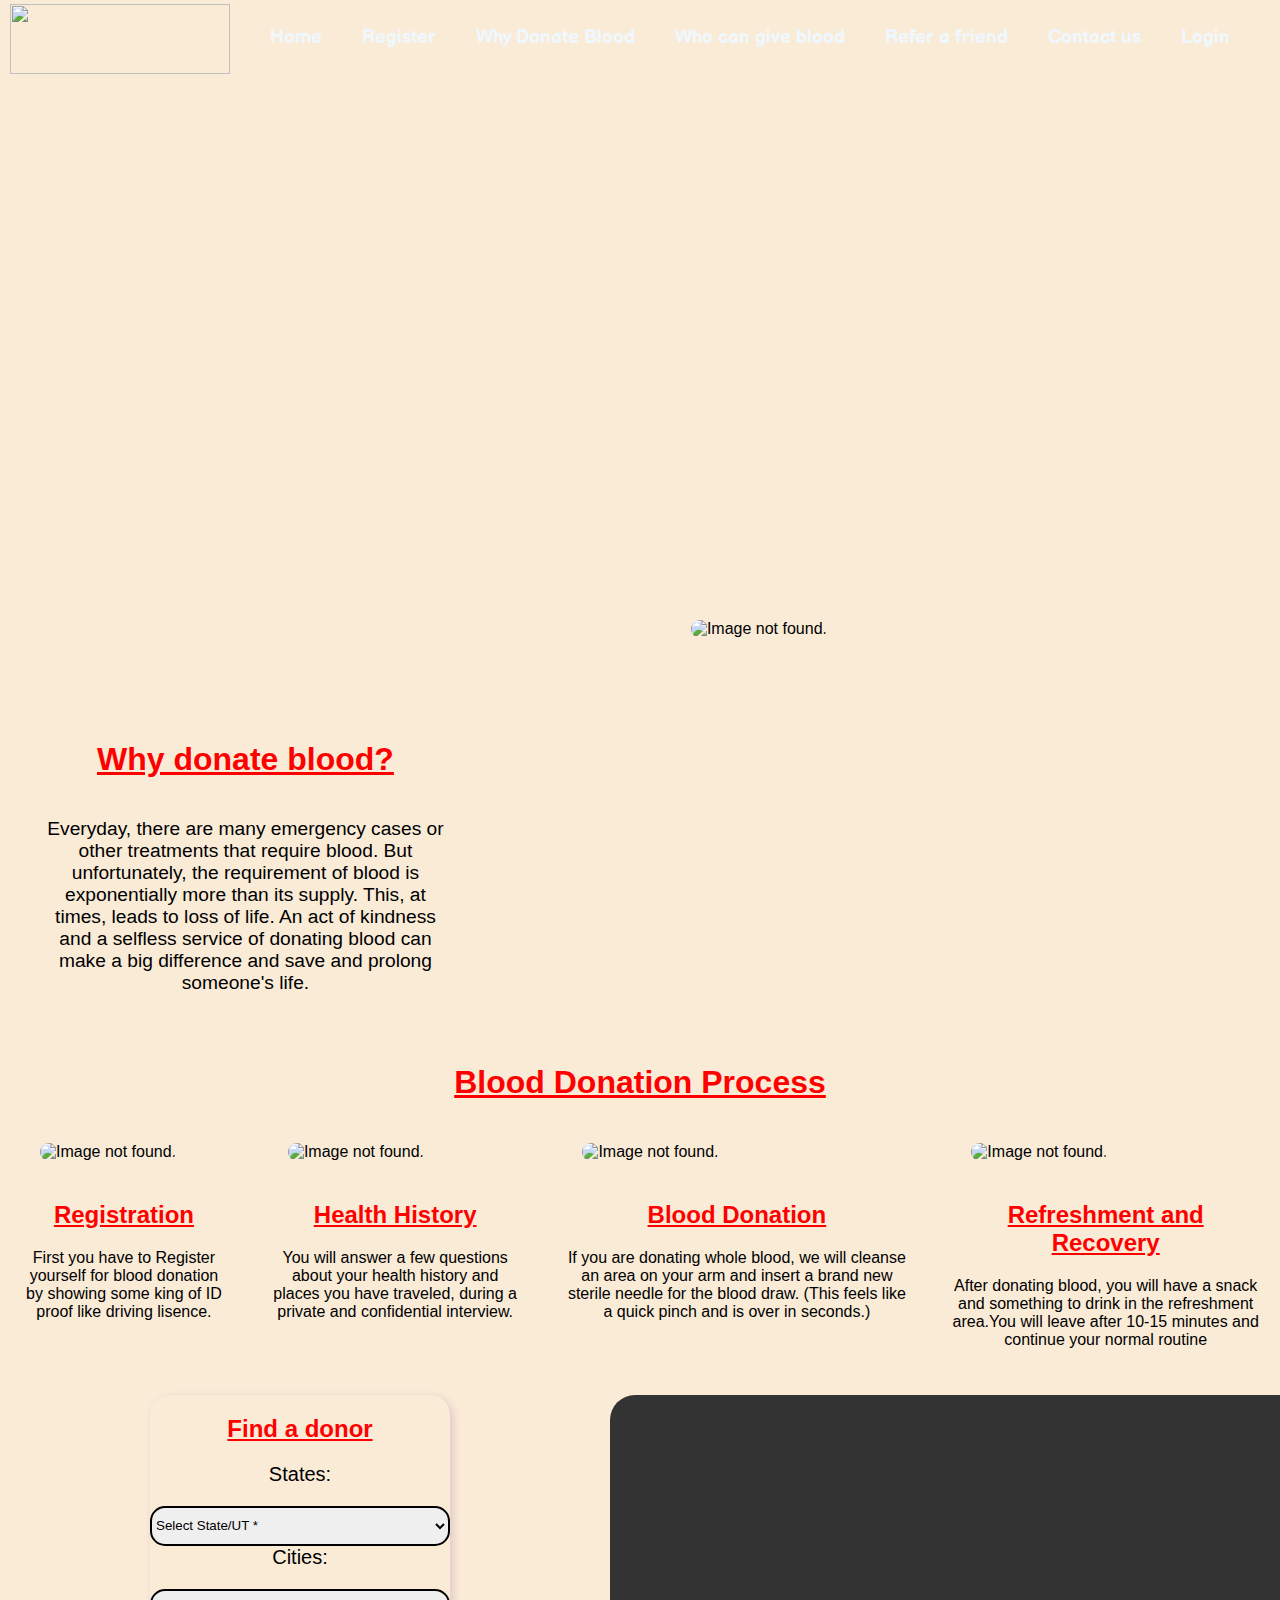
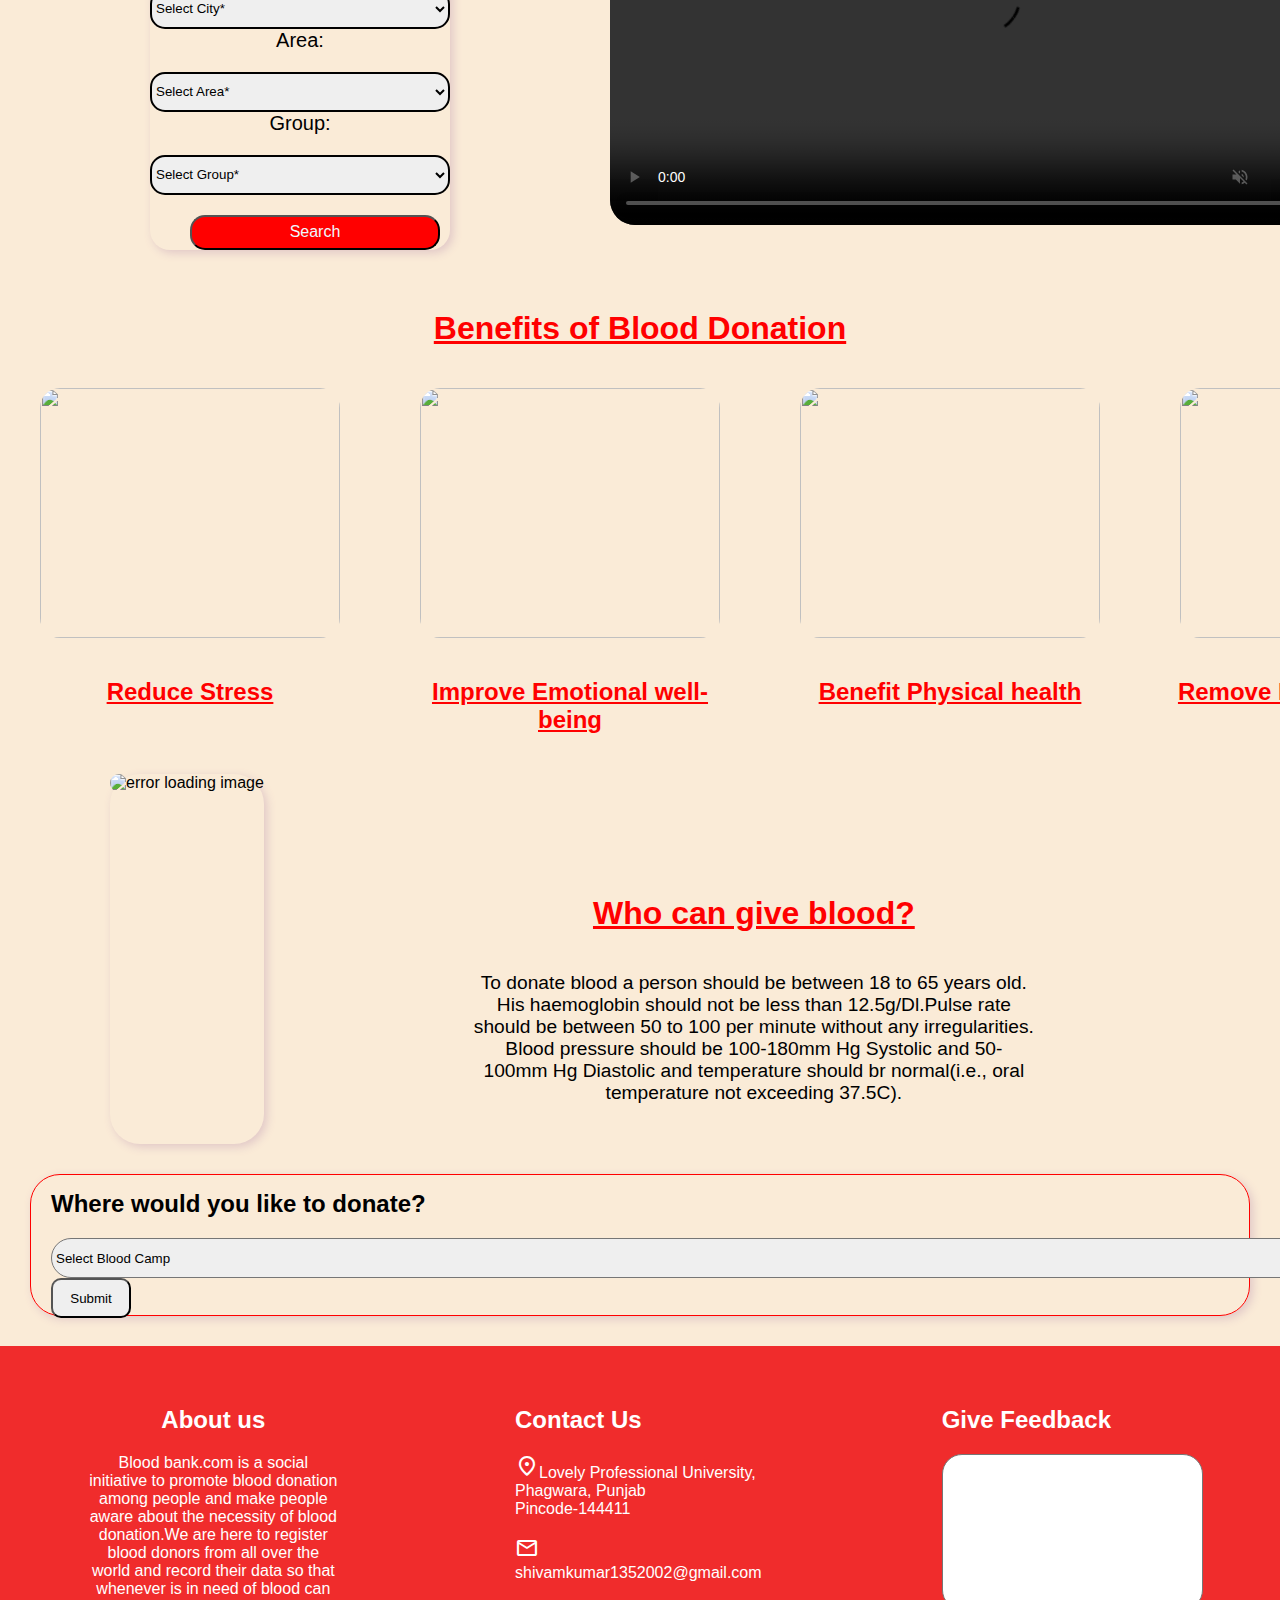
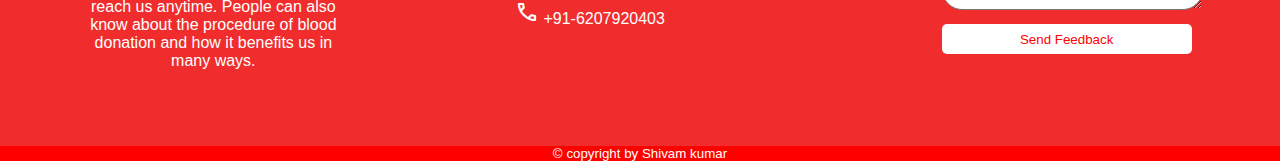
==== index.html @ 962cacae "Add files via upload" ====
<!DOCTYPE html>
<html lang="en">

<head>
    <meta charset="UTF-8">
    <meta http-equiv="X-UA-Compatible" content="IE=edge">
    <meta name="viewport" content="width=device-width, initial-scale=1.0">
    <title>Blood bank</title>
    <link rel="icon" href="droplet.png">
    <link rel="stylesheet" href="blood_donation2.0.css">
    <link href="https://fonts.googleapis.com/css2?family=Balsamiq+Sans&display=swap" rel="stylesheet">
    <link rel="stylesheet"
        href="https://fonts.googleapis.com/css2?family=Material+Symbols+Outlined:opsz,wght,FILL,GRAD@20..48,100..700,0..1,-50..200" />
</head>

<body bgcolor=#FAEBD7>
    <header class="header">
        <div>
            <div style="margin-left:150px;">
                <ul class="nav">
                    <li><img src="bloodbank/logo.png" height="70px" width="220px"
                            style="margin-top: -22px; margin-left: -220px; border:-10px;"></li>
                    <li><a href="">Home</a></li>
                    <li><a href="register.html" target="_blank">Register</a></li>
                    <li><a href="bloodbank/donor.html" target="_blank">Why Donate Blood</a>
                    </li>
                    <li><a href="bloodbank/given.html" target="_blank">Who can give
                            blood</a></li>
                    <li><a href="refer a friend.html" target="_blank">Refer a friend</a></li>
                    <li><a href="#contact" target="_blank">Contact us</a></li>
                    <li><a href="sign in login.html" target="_blank">Login</a></li>
                </ul>
            </div>
        </div>


    </header>
    <div class="div_main">
        <div class="div1">
            <h1>Why donate blood?</h1>
            <p>
                Everyday, there are many emergency cases or other treatments that require blood. But unfortunately, the
                requirement of blood is exponentially more than its supply. This, at times, leads to loss of life. An
                act of kindness and a selfless service of donating blood can make a big difference and save and prolong
                someone's life.
            </p>
        </div>
        <div class="div2">
            <img id="wdb" src="bloodbank/why donate blood.jpg" alt="Image not found.">
        </div>
    </div>

    <div id="process">
        <h1>Blood Donation Process</h1>
    </div>
    <div class="div_main2">
        <div class="process"><img src="bloodbank/registration.jpeg" alt="Image not found.">
            <h2>Registration</h2>
            <p>First you have to Register yourself for blood donation by showing some king of ID proof like driving
                lisence.</p>
        </div>
        <div class="process"><img src="bloodbank/health.webp" alt="Image not found.">
            <h2>Health History</h2>
            <p>You will answer a few questions about your health history and places you have traveled, during a private
                and confidential interview.</p>
        </div>
        <div class="process"><img src="bloodbank/blood_donor.jpg" alt="Image not found.">
            <h2>Blood Donation</h2>
            <p>If you are donating whole blood, we will cleanse an area on your arm and insert a brand new sterile
                needle for the blood draw. (This feels like a quick pinch and is over in seconds.)</p>
        </div>
        <div class="process"><img src="bloodbank/recovery.jpeg" alt="Image not found.">
            <h2>Refreshment and Recovery</h2>
            <p>After donating blood, you will have a snack and something to drink in the refreshment area.You will leave
                after 10-15 minutes and continue your normal routine</p>
        </div>
    </div>
    <div id="form">
        <div id="fdiv1">
            <div>
                <h2 id="fh">Find a donor</h2>
            </div>
            <div class="fdiv">
                <form action="" style="font-size: 20px;" autocomplete="off " method="post">
                    States: <select name="" id="" class="finp">
                        <option value selected="selected">Select State/UT *</option>
                        <option value="26909">Andaman and Nicobar</option>
                        <option value="26920">Andhra Pradesh</option>
                        <option value="27573">Arunachal Pradesh</option>
                        <option value="27718">Assam</option>
                        <option value="28070">Bihar</option>
                        <option value="28449">Chandigarh</option>
                        <option value="28455">Chhattisgarh</option>
                        <option value="28644">Dadra And Nagar Haveli</option>
                        <option value="28650">Daman And Diu</option>
                        <option value="28655">Delhi</option>
                        <option value="28678">Goa</option>
                        <option value="28697">Gujarat</option>
                        <option value="28972">Haryana</option>
                        <option value="29297">Himachal Pradesh</option>
                        <option value="29424">Jammu and Kashmir</option>
                        <option value="29647">Jharkhand</option>
                        <option value="29881">Karnataka</option>
                        <option value="30137">Kerala</option>
                        <option value="177104">Ladakh</option>
                        <option value="30279">Lakshadweep</option>
                        <option value="30284">Madhya Pradesh</option>
                        <option value="30624">Maharashtra</option>
                        <option value="31026">Manipur</option>
                        <option value="31058">Meghalaya</option>
                        <option value="31123">Mizoram</option>
                        <option value="31172">Nagaland</option>
                        <option value="31227">Odisha</option>
                        <option value="31606">Puducherry</option>
                        <option value="31626">Punjab</option>
                        <option value="31766">Rajasthan</option>
                        <option value="32032">Sikkim</option>
                        <option value="32052">Tamil Nadu</option>
                        <option value="32319">Telangana</option>
                        <option value="32659">Tripura</option>
                        <option value="32784">Uttar Pradesh</option>
                        <option value="33411">Uttarakhand</option>
                        <option value="33506">West Bengal</option>
                    </select>
                </form>
            </div>
            <div class="fdiv">
                <form action="" autocomplete="off" style="font-size: 20px;">
                    Cities: <select name="" id="" class="finp">
                        <option value="selectcity">Select City*</option>
                        <option value="patna">Patna</option>
                    </select>
                </form>
            </div>
            <div class="fdiv">
                <form action="" autocomplete="off" style="font-size: 20px;">
                    Area: <select name="" id="" class="finp">
                        <option value="selectarea">Select Area*</option>
                        <option value="prithvipur">Prithvipur</option>
                    </select>
                </form>
            </div>
            <div class="fdiv">
                <form action="" autocomplete="off" style="font-size: 20px;">
                    Group: <select name="" id="" class="finp">
                        <option value="select" selected>Select Group*</option>
                        <option value="a+">A+</option>
                        <option value="a-">A-</option>
                        <option value="b+">B+</option>
                        <option value="b-">B-</option>
                        <option value="o+">O+</option>
                        <option value="o-">O-</option>
                        <option value="ab+">AB+</option>
                        <option value="ab-">AB-</option>
                    </select>
                </form>
            </div>
            <div class="fdiv">
                <form action="">
                    <input type="submit" name="" id="finp" value="Search">
                </form>
            </div>
        </div>
        <div id="vid">
            <video width="750" height="430" controls autoplay muted loop style="border-radius: 25px;">
                <source src="bloodbank/blood_donation_video.mp4" type="video/mp4">
            </video>
        </div>

    </div>
    <div id="process">
        <h1>Benefits of Blood Donation</h1>
    </div>
    <div class="div_main2">
        <div class="process"><img src="bloodbank/stress.jpg">
            <h2>Reduce Stress</h2>
        </div>
        <div class="process"><img src="bloodbank/emotion.jpg">
            <h2>Improve Emotional well-being</h2>
        </div>
        <div class="process"><img src="bloodbank/physical.jpg">
            <h2>Benefit Physical health</h2>
        </div>
        <div class="process"><img src="bloodbank/negative.jpg" alt="">
            <h2>Remove Negative Feelings</h2>
        </div>
    </div>
    <div class="div_main">
        <div id="agepic"><img src="bloodbank/age.jpg" alt="error loading image" height="400px" width="500px"
                style="border-radius: 30px;"></div>
        <div class="div1" id="age">
            <h1>Who can give blood?</h1>
            <p>
                To donate blood a person should be between 18 to 65 years old. His haemoglobin should not be less than
                12.5g/Dl.Pulse rate should be between 50 to 100 per minute without any irregularities. Blood pressure
                should be 100-180mm Hg Systolic and 50-100mm Hg Diastolic and temperature should br normal(i.e., oral
                temperature not exceeding 37.5C).
            </p>
        </div>
    </div>
    <div
        style="box-shadow: 3px 3px 10px rgb(224, 199, 199); border:0.1px solid red; height: 100px; margin: 30px; border-radius: 30px; padding:20px;align-content: center;">
        <h2 style="margin-top:-5px;">Where would you like to donate?</h2>
        <form action="">
            <select name="center" id="center" style="width:1300px; height:40px; border-radius: 20px;">
                <option value="0" selected>Select Blood Camp</option>
                <option value="1">Blood Camp Lpu</option>
            </select> <input type="submit" style="width:80px; height:40px; border-radius: 10px;">
        </form>
    </div>
    <footer>
        <div class="mainfoot">
            <div class="foot">
                <h2 style="text-align:center">About us</h2>
                <p style="text-align:center;">Blood bank.com is a social initiative to promote blood donation among
                    people and make people aware about the necessity of blood donation.We are here to register blood
                    donors from all over the world and record their data so that whenever is in need of blood can reach
                    us anytime. People can also know about the procedure of blood donation and how it benefits us in
                    many ways.</p>
            </div>
            <div class="foot" id="contact">
                <h2>Contact Us</h2>
                <div>
                    <span class="material-symbols-outlined">
                        location_on
                    </span><span>Lovely Professional University, Phagwara, Punjab <br>Pincode-144411</span><br>
                </div><br>
                <div>
                    <span class="material-symbols-outlined">
                        mail
                    </span><span>shivamkumar1352002@gmail.com</span><br>
                </div><br>
                <div>
                    <span class="material-symbols-outlined">
                        call
                    </span>
                    +91-6207920403 <br>
                </div><br>


            </div>
            <div class="foot">
                <h2>Give Feedback</h2>
                <form action="blood_donation.js">
                    <textarea name="" id="" cols="30" rows="10" style="border-radius:20px ;"></textarea>
                    <button onclick=""
                        style="width:250px; height:30px; background-color: white; color: red; border-radius: 5px; border:0px; margin:10px 10px 0px 0px">Send
                        Feedback</button>
                </form>

            </div>
        </div>
        <div style="background-color:red; text-align: center; font-size: smaller; color:white;">
            &copy; copyright by Shivam kumar<br>
        </div>
    </footer>
</body>
</html>
---- blood_donation2.0.css ----
body {
            margin: 0px;
            padding: 0px;

        }

        .header {
            background-image: url('bloodbank/head_image2.jpg');

            background-size: cover;
            background-position: center;
        }

        .header div {
            height: 600px;
        }

        .nav {
            list-style: none;

            display: inline-block;

            color: aliceblue;


        }

        .nav li {
            float: left;
            margin-left:20px;
            margin-top: 10px;
            padding-left: 20px;
        }

        .nav li a {
            text-decoration: none;
            color: aliceblue;
            font-size: larger;
            font-weight: bold;
            font-family: Balsamiq Sans;
        }

        .tab thead th {
            text-align: center;
        }

        .tab {
            border: 2px solid white;
            padding: 20px;
            margin-left: 130px;
            border-radius: 20px;
            background-color: rgb(59, 59, 195);
            font-size: larger;
        }

        .nav li a:hover {
            text-decoration: underline;
            color:aqua;
        }

        #logo {
            height: 100px;
            width: 100px;
            mix-blend-mode: multiply;
        }

        #wdb {
            border-radius: 20px;
            width: fit-content;
        }

        .div_main {

            display: flex;
            margin-top: 20px;

        }

        .div1 {

            display: inline;
            width: 50%;
            padding-top: 100px;
        }

        .div2 {
            width: 60%;
            margin-left: 200px;
        }

        .div1 h1 {
            text-align: center;
            text-decoration: underline;
            color:red;
        }

        .div1 p {
            text-align: center;
            margin: 40px;
            font-size: larger;
        }

        .div_main2 {
            display: flex;
        }

        .process {
            margin: 0px 20px;
        }

        .process img {
            width: 300px;
            height: 250px;
            margin: 20px;
            border-radius: 20px;
        }

        #process {
            display: block;
            width: 100%;
            text-align: center;
            color: red;
            text-decoration: underline;
            margin-top: 30px;
        }

        .process h2 {
            text-align: center;
            text-decoration: underline;
            color: red;
        }

        .process p {
            text-align: center;
        }

        #form {
            display: flex;


        }

        #vid {

            border-radius: 15px;
            margin: 30px;
            margin-left: 10px;
        }

        #fdiv1 {
            border-radius: 20px;
            width: 50%;
            margin: 30px 150px;
            box-shadow: 3px 3px 10px rgb(224, 199, 199);

        }

        #fh {
            text-align: center;
            text-decoration: underline;
            color: red;
        }

        .finp {
            width: 300px;
            height: 40px;
            border: 2px solid black;
            border-radius: 15px;
            margin-top: 20px
        }

        .fdiv {
            display: inline;
            text-align: center;
        }

        #finp {
            margin-top: 20px;
            width: 250px;
            height: 35px;
            border-radius: 15px;
            background-color: red;
            color: aliceblue;
            font-size: medium;
            margin-left: 30px;
        }

        #finp:hover {
            background-color: rgb(248, 75, 75);
        }

        body {
            font-family: Arial, Helvetica, sans-serif;
        }

        #age {
            margin-left: 60px;
            padding-left: 110px;
            padding-right: 110px;
            text-align: center;
        }

        #agepic {
            margin-left: 110px;
            border-radius: 30px;
            box-shadow: 3px 3px 10px rgb(224, 199, 199);
        }
        .mainfoot{
            background-color:rgb(240, 44, 44); 
            height:400px;
            display:flex;
            color:white;
        }
        .foot{
            width:250px;
            margin:40px auto;
        }
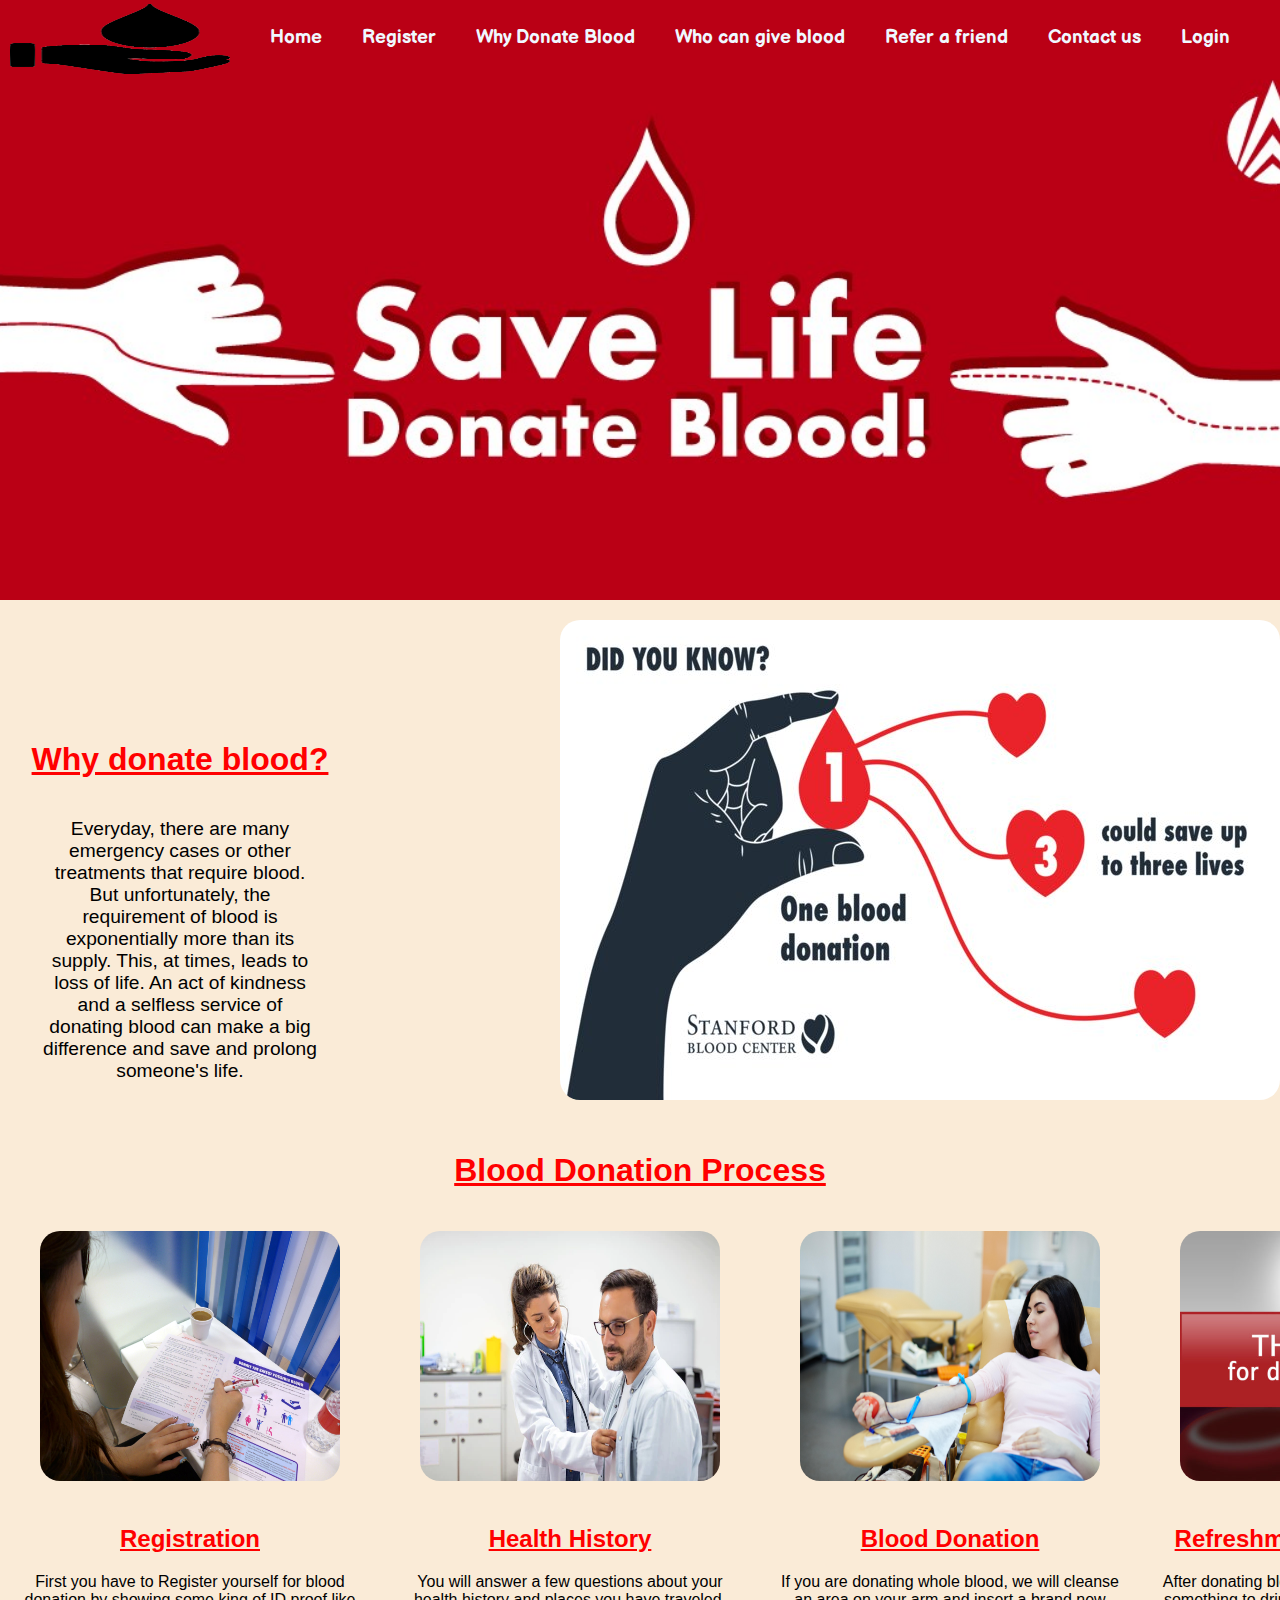
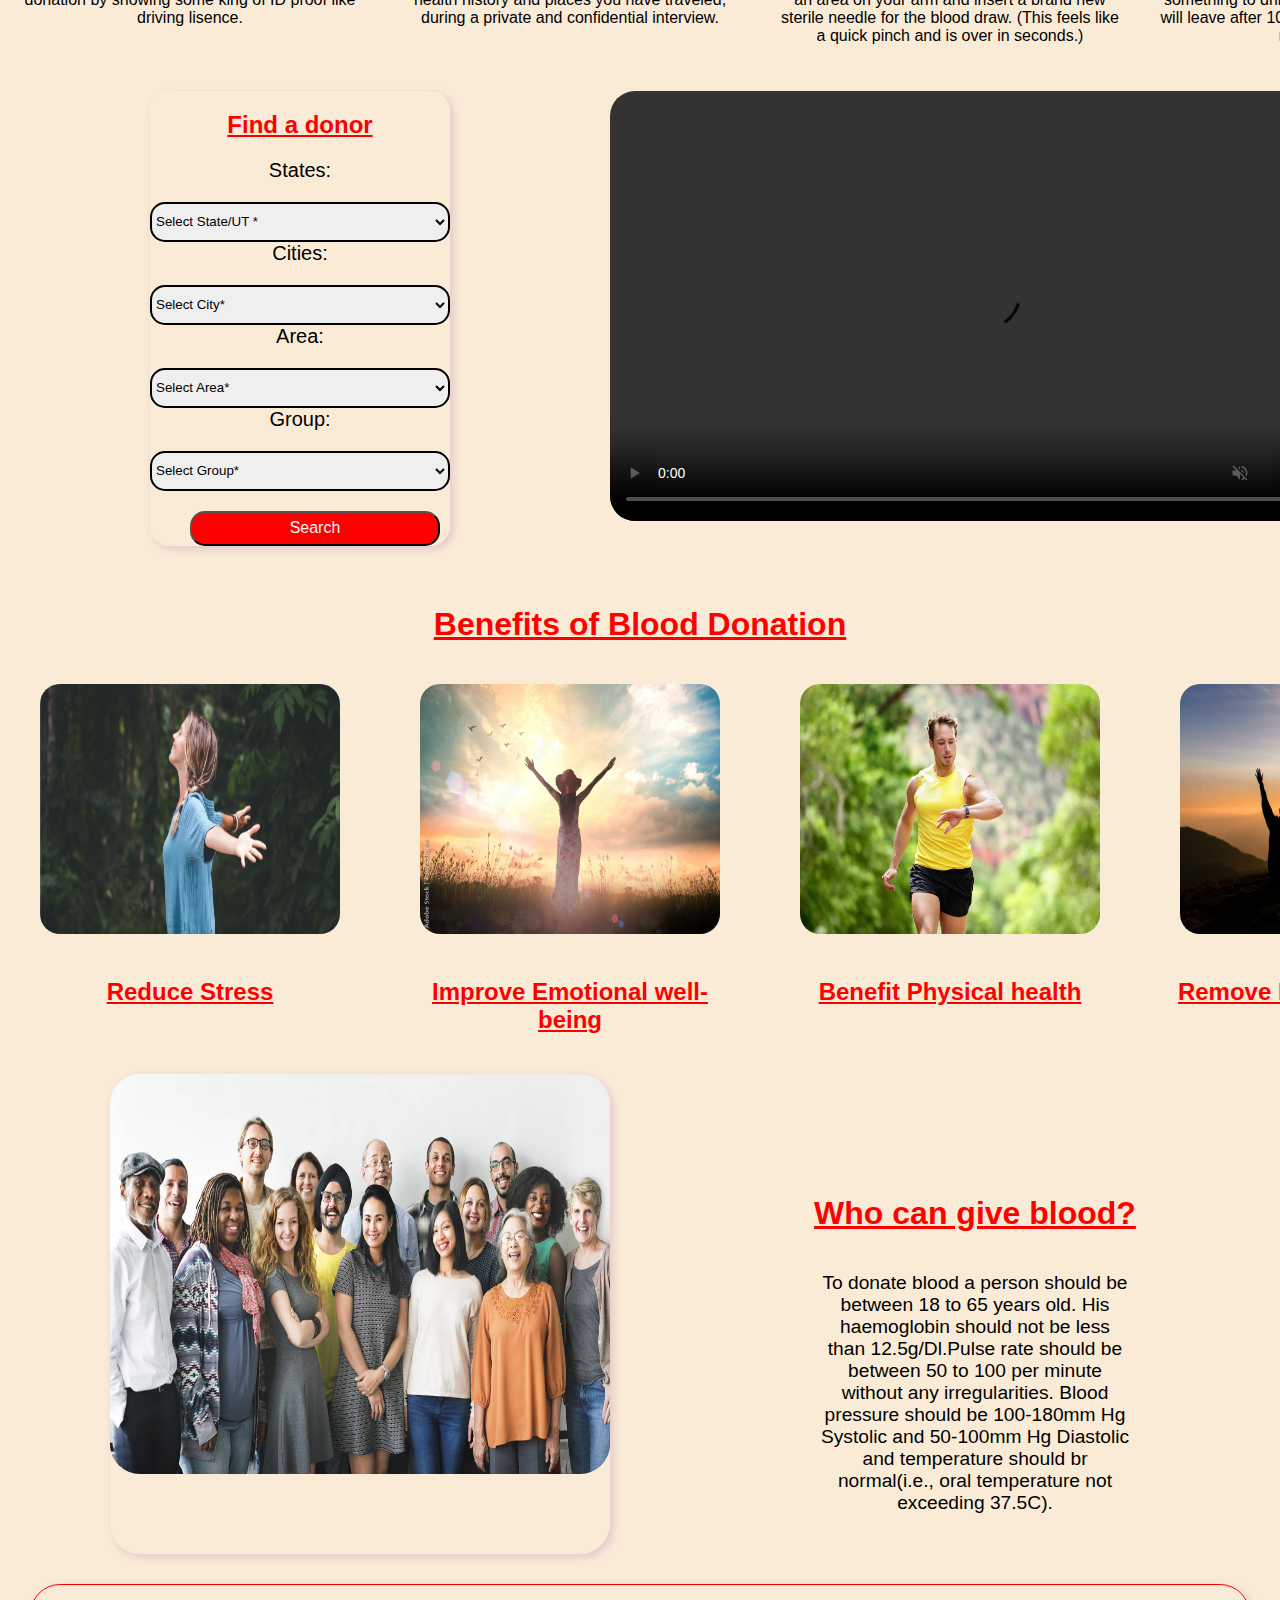
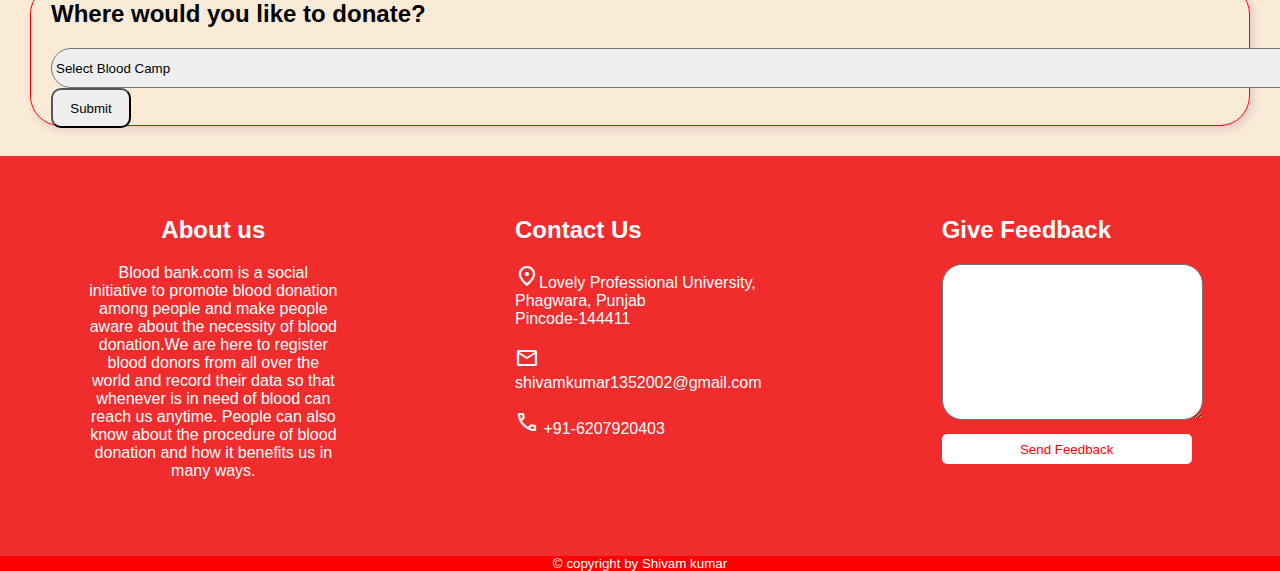
==== commit 5924b4ed: "Update index.html" ====
--- a/index.html
+++ b/index.html
@@ -181,7 +181,7 @@
         <div class="process"><img src="bloodbank/physical.jpg">
             <h2>Benefit Physical health</h2>
         </div>
-        <div class="process"><img src="bloodbank/negative.jpg" alt="">
+        <div class="process"><img src="bloodbank/negative.jpg">
             <h2>Remove Negative Feelings</h2>
         </div>
     </div>
@@ -255,4 +255,4 @@
         </div>
     </footer>
 </body>
-</html>+</html>
